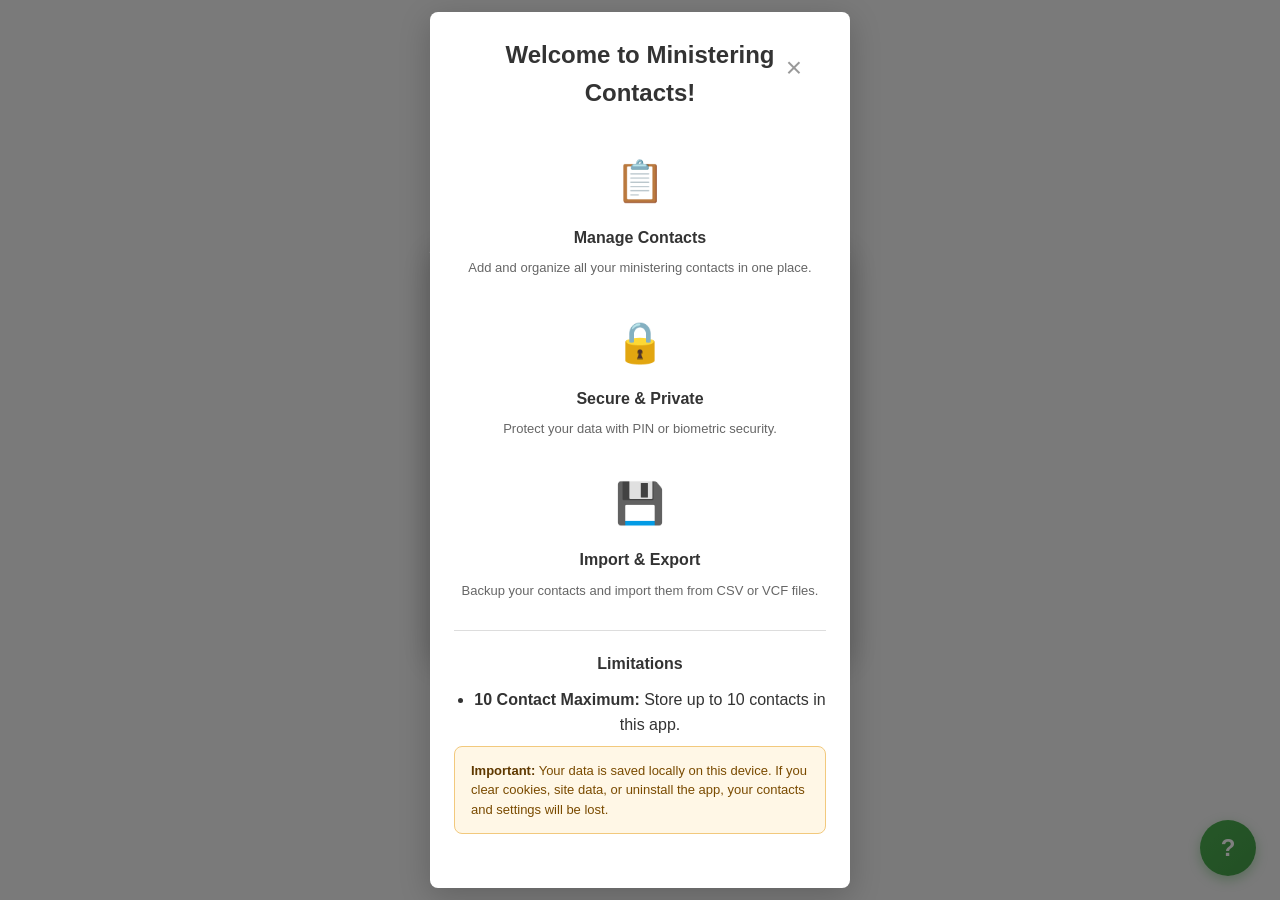
==== index.html @ c4b1a748 "Add birthday prompt dialog and related functionality to UIManager" ====
<!DOCTYPE html>
<html lang="en">

<head>
    <meta charset="UTF-8">
    <meta name="viewport" content="width=device-width, initial-scale=1.0">
    <meta name="theme-color" content="#4CAF50">
    <meta name="description" content="Manage ministering contacts and share things with them">
    <title>Ministering Contacts</title>
    <link rel="manifest" href="manifest.json">
    <link rel="icon" type="image/png" href="icon-192.png">
    <link rel="apple-touch-icon" href="icon-192.png">
    <link rel="stylesheet" href="styles.css">
</head>

<body>
    <div class="container">
        <header>
            <h1>Ministering Contacts</h1>
            <div class="header-actions">
                <button id="addContactBtn" class="btn btn-primary">+ Add Contact</button>
                <button id="importBtn" class="btn btn-secondary">📁 Import</button>
                <button id="securityBtn" class="btn btn-secondary">🔒 Security</button>
            </div>
        </header>

        <!-- Contact List View -->
        <main id="contactsView" class="view">
            <div id="contactsList" class="contacts-list">
                <!-- Contacts will be dynamically inserted here -->
            </div>
            <div id="emptyState" class="empty-state">
                <p>No contacts yet. Add or import contacts to get started.</p>
            </div>
        </main>

        <!-- Form View -->
        <div id="formView" class="view hidden">
            <div class="form-container">
                <h2 id="formTitle">Add Contact</h2>
                <form id="contactForm">
                    <div class="form-group">
                        <label for="name">Name *</label>
                        <input type="text" id="name" name="name" required placeholder="Contact name">
                    </div>
                    <div class="form-group">
                        <label for="phone">Phone Number</label>
                        <input type="tel" id="phone" name="phone" placeholder="(123) 456-7890">
                        <label class="textable-row" for="textable">
                            <input type="checkbox" id="textable" name="textable">
                            <span>Textable</span>
                        </label>
                    </div>
                    <div class="form-group">
                        <label>Birthday</label>
                        <div class="birthday-inputs">
                            <select id="birthdayMonth" name="birthdayMonth">
                                <option value="">Month</option>
                                <option value="01">January</option>
                                <option value="02">February</option>
                                <option value="03">March</option>
                                <option value="04">April</option>
                                <option value="05">May</option>
                                <option value="06">June</option>
                                <option value="07">July</option>
                                <option value="08">August</option>
                                <option value="09">September</option>
                                <option value="10">October</option>
                                <option value="11">November</option>
                                <option value="12">December</option>
                            </select>
                            <input type="number" id="birthdayDay" name="birthdayDay" min="1" max="31" placeholder="Day">
                            <input type="number" id="birthdayYear" name="birthdayYear" min="1900" max="2100"
                                placeholder="Year (optional)">
                        </div>
                    </div>
                    <div class="form-group">
                        <label for="email">Email</label>
                        <input type="email" id="email" name="email" placeholder="email@example.com">
                    </div>
                    <div class="form-group">
                        <label for="notes">Notes</label>
                        <textarea id="notes" name="notes" rows="4"
                            placeholder="Likes, preferences, reminders, and other notes"></textarea>
                    </div>
                    <div class="form-actions">
                        <button type="submit" class="btn btn-primary">Save</button>
                        <button type="button" id="cancelBtn" class="btn btn-secondary">Cancel</button>
                    </div>
                </form>
            </div>
        </div>

        <!-- Share View -->
        <div id="shareView" class="view hidden">
            <div class="share-container">
                <h2>Share with</h2>
                <p id="sharedContent" class="shared-content"></p>
                <div id="shareContactsList" class="contacts-list">
                    <!-- Contacts will be dynamically inserted here for selection -->
                </div>
            </div>
        </div>
    </div>

    <!-- Hidden file input for import -->
    <input type="file" id="importFile" accept=".csv,.vcf" style="display: none;">

    <!-- Confirmation Dialog -->
    <div id="confirmDialog" class="modal hidden">
        <div class="modal-content">
            <h3 id="confirmTitle">Confirm Action</h3>
            <p id="confirmMessage"></p>
            <div class="modal-actions">
                <button id="confirmNo" class="btn btn-secondary">Cancel</button>
                <button id="confirmYes" class="btn btn-danger">Delete</button>
            </div>
        </div>
    </div>

    <!-- Message Preview Dialog -->
    <div id="messagePreviewDialog" class="modal hidden">
        <div class="modal-content">
            <h3 id="previewTitle">Preview Message</h3>
            <div class="form-group">
                <label for="previewSubject" id="previewSubjectLabel" class="hidden">Subject</label>
                <input type="text" id="previewSubject" class="hidden" placeholder="Email subject">
            </div>
            <div class="form-group">
                <label for="previewBody">Message</label>
                <textarea id="previewBody" rows="6"></textarea>
            </div>
            <div class="modal-actions">
                <button id="previewCancel" class="btn btn-secondary">Cancel</button>
                <button id="previewSend" class="btn btn-primary">Send</button>
            </div>
        </div>
    </div>

    <!-- Birthday Prompt Dialog -->
    <div id="birthdayPromptDialog" class="modal hidden">
        <div class="modal-content">
            <h3 id="birthdayPromptTitle">Birthday for Contact</h3>
            <p id="birthdayPromptMessage">Use the picker below to add a birthday.</p>
            <div class="form-group">
                <label>Birthday</label>
                <div class="birthday-inputs">
                    <select id="birthdayPromptMonth" name="birthdayPromptMonth">
                        <option value="">Month</option>
                        <option value="01">January</option>
                        <option value="02">February</option>
                        <option value="03">March</option>
                        <option value="04">April</option>
                        <option value="05">May</option>
                        <option value="06">June</option>
                        <option value="07">July</option>
                        <option value="08">August</option>
                        <option value="09">September</option>
                        <option value="10">October</option>
                        <option value="11">November</option>
                        <option value="12">December</option>
                    </select>
                    <input type="number" id="birthdayPromptDay" name="birthdayPromptDay" min="1" max="31"
                        placeholder="Day">
                    <input type="number" id="birthdayPromptYear" name="birthdayPromptYear" min="1900" max="2100"
                        placeholder="Year (optional)">
                </div>
            </div>
            <p id="birthdayPromptHint" class="security-hint"></p>
            <div class="modal-actions">
                <button type="button" id="birthdayPromptCancel" class="btn btn-secondary">Skip</button>
                <button type="button" id="birthdayPromptSave" class="btn btn-primary">Save Birthday</button>
            </div>
        </div>
    </div>

    <!-- Security Dialog -->
    <div id="securityDialog" class="modal hidden">
        <div class="modal-content security-modal-content">
            <h3 id="securityTitle">Set App PIN</h3>
            <p id="securityMessage">Create a PIN to protect your contacts.</p>
            <form id="securityForm">
                <div class="form-group">
                    <label for="securityPin">PIN</label>
                    <input type="password" id="securityPin" name="securityPin" autocomplete="new-password"
                        inputmode="numeric" pattern="[0-9]*" placeholder="Enter PIN">
                </div>
                <div class="form-group" id="securityConfirmGroup">
                    <label for="securityPinConfirm">Confirm PIN</label>
                    <input type="password" id="securityPinConfirm" name="securityPinConfirm" autocomplete="new-password"
                        inputmode="numeric" pattern="[0-9]*" placeholder="Confirm PIN">
                </div>
                <label class="security-biometrics-row" for="securityBiometricOptIn">
                    <input type="checkbox" id="securityBiometricOptIn">
                    <span>Also enable biometrics on this device</span>
                </label>
                <p id="securityHint" class="security-hint"></p>
                <div class="modal-actions security-actions">
                    <button type="button" id="securityCancel" class="btn btn-secondary">Cancel</button>
                    <button type="button" id="securityBiometricBtn" class="btn btn-secondary">Use biometrics</button>
                    <button type="submit" id="securitySubmit" class="btn btn-primary">Save PIN</button>
                </div>
            </form>
        </div>
    </div>

    <!-- First Time Modal -->
    <div id="firstTimeModal" class="modal hidden">
        <div class="modal-content first-time-modal-content">
            <button id="closeFirstTimeModal" class="modal-close-btn">×</button>
            <h2>Welcome to Ministering Contacts!</h2>
            <div class="first-time-content">
                <div class="feature-item">
                    <div class="feature-icon">📋</div>
                    <h3>Manage Contacts</h3>
                    <p>Add and organize all your ministering contacts in one place.</p>
                </div>
                <div class="feature-item" id="shareFeatureCard">
                    <div class="feature-icon">💬</div>
                    <h3>Share Content</h3>
                    <p id="shareFeatureText">Quickly share articles, messages, or links with your contacts.</p>
                </div>
                <div class="feature-item">
                    <div class="feature-icon">🔒</div>
                    <h3>Secure & Private</h3>
                    <p>Protect your data with PIN or biometric security.</p>
                </div>
                <div class="feature-item">
                    <div class="feature-icon">💾</div>
                    <h3>Import & Export</h3>
                    <p>Backup your contacts and import them from CSV or VCF files.</p>

                    <div class="limitations-section"
                        style="margin-top: 30px; padding-top: 20px; border-top: 1px solid #ddd;">
                        <h3 style="margin-bottom: 10px;">Limitations</h3>
                        <ul style="margin: 0; padding-left: 20px; line-height: 1.6;">
                            <li><strong>10 Contact Maximum:</strong> Store up to 10 contacts in this app.</li>
                        </ul>
                    </div>

                    <div class="data-loss-warning">
                        <strong>Important:</strong> Your data is saved locally on this device. If you clear cookies,
                        site data, or uninstall the app, your contacts and settings will be lost.
                    </div>

                </div>
            </div>
            <button id="getStartedBtn" class="btn btn-primary" style="width: 100%; margin-top: 20px;">Get
                Started</button>
        </div>
    </div>

    <!-- Floating Help Button -->
    <button id="floatingHelpBtn" class="floating-help-btn" title="View app guide">?</button>

    <!-- Modal Overlay -->
    <div id="modalOverlay" class="modal-overlay hidden"></div>

    <script src="app.js"></script>
</body>

</html>
---- styles.css ----
/* Reset and Base Styles */
* {
    margin: 0;
    padding: 0;
    box-sizing: border-box;
}

html,
body {
    width: 100%;
    height: 100%;
}

html {
    overscroll-behavior: none;
}

body {
    font-family: -apple-system, BlinkMacSystemFont, 'Segoe UI', Roboto, Oxygen, Ubuntu, Cantarell, sans-serif;
    background-color: #f5f5f5;
    color: #333;
    line-height: 1.6;
}

body.app-locked {
    overflow: hidden;
    overscroll-behavior: none;
    touch-action: none;
}

body.app-locked .container {
    visibility: hidden;
    opacity: 0;
    pointer-events: none;
    user-select: none;
    overflow: hidden;
}

/* Container and Layout */
.container {
    max-width: 600px;
    margin: 0 auto;
    height: 100vh;
    display: flex;
    flex-direction: column;
    background: white;
}

header {
    background: linear-gradient(135deg, #4CAF50 0%, #45a049 100%);
    color: white;
    padding: 20px;
    box-shadow: 0 2px 8px rgba(0, 0, 0, 0.1);
    flex-shrink: 0;
}

header h1 {
    font-size: 24px;
    margin-bottom: 12px;
}

.header-actions {
    display: flex;
    gap: 8px;
    flex-wrap: wrap;
}

/* Textable checkbox in contact form */
.textable-row {
    display: flex;
    align-items: center;
    gap: 8px;
    margin-top: 8px;
    font-size: 14px;
    color: #333;
}

.textable-row input {
    margin: 0;
}

/* Textable indicator badge on contact card */
.textable-indicator {
    display: inline-block;
    background: #e6f4ea;
    color: #1b6e3a;
    border: 1px solid #c7ecd3;
    padding: 4px 8px;
    border-radius: 999px;
    font-size: 12px;
    font-weight: 600;
    margin-left: 8px;
    vertical-align: middle;
}

.contact-detail .textable-indicator {
    margin-left: 6px;
    padding: 3px 6px;
    font-size: 12px;
}

/* Improve checkbox appearance */
.textable-row input[type="checkbox"] {
    width: 18px;
    height: 18px;
}

/* Slightly highlight phone link when textable */
.contact-detail .phone-link.textable {
    color: #0b6cff;
    font-weight: 600;
}

/* Small circular birthday action button */
.birthday-btn {
    display: inline-flex;
    align-items: center;
    justify-content: center;
    width: 36px;
    height: 36px;
    padding: 0;
    border-radius: 50%;
    background: linear-gradient(135deg, #ffb74d 0%, #ff9800 100%);
    color: white;
    border: none;
    box-shadow: 0 2px 6px rgba(0, 0, 0, 0.12);
    text-decoration: none;
    font-size: 16px;
}

.birthday-btn:hover {
    transform: translateY(-1px);
}

/* Message preview modal textarea */
#previewBody {
    width: 100%;
    min-height: 100px;
    padding: 10px 12px;
    border: 1px solid #ddd;
    border-radius: 6px;
    font-family: inherit;
    font-size: 14px;
}

#previewSubject {
    width: 100%;
    padding: 8px 10px;
    border: 1px solid #ddd;
    border-radius: 6px;
    font-family: inherit;
    font-size: 14px;
}

.modal-actions {
    display: flex;
    gap: 12px;
    justify-content: flex-end;
}

.header-meta {
    display: flex;
    align-items: center;
    gap: 12px;
    margin-bottom: 8px;
}

.contact-count {
    font-size: 13px;
    color: rgba(255, 255, 255, 0.95);
    background: rgba(0, 0, 0, 0.12);
    padding: 6px 10px;
    border-radius: 999px;
}

.btn[disabled] {
    opacity: 0.6;
    cursor: default;
}

.hidden {
    display: none !important;
}

.api-note {
    margin-top: 10px;
    font-size: 13px;
    line-height: 1.4;
    color: rgba(255, 255, 255, 0.92);
    max-width: 32rem;
}

main {
    flex: 1;
    overflow-y: auto;
    padding: 16px;
}

body.app-locked main {
    overflow: hidden;
}

/* View Management */
.view {
    display: block;
}

.view.hidden {
    display: none;
}

/* Button Styles */
.btn {
    padding: 10px 16px;
    border: none;
    border-radius: 4px;
    font-size: 14px;
    cursor: pointer;
    transition: all 0.3s ease;
    font-weight: 500;
}

.btn-primary {
    background-color: #4CAF50;
    color: white;
}

.btn-primary:hover {
    background-color: #45a049;
}

.btn-primary:active {
    transform: scale(0.98);
}

.btn-secondary {
    background-color: #f0f0f0;
    color: #333;
    border: 1px solid #ddd;
}

.btn-secondary:hover {
    background-color: #e8e8e8;
}

.btn-danger {
    background-color: #f44336;
    color: white;
}

.btn-danger:hover {
    background-color: #da190b;
}

/* Contact List */
.contacts-list {
    display: flex;
    flex-direction: column;
    gap: 12px;
}

.contact-card {
    background: white;
    border: 1px solid #e0e0e0;
    border-radius: 8px;
    padding: 16px;
    display: flex;
    justify-content: space-between;
    align-items: center;
    box-shadow: 0 1px 3px rgba(0, 0, 0, 0.08);
    transition: all 0.2s ease;
}

.contact-card:hover {
    box-shadow: 0 2px 8px rgba(0, 0, 0, 0.12);
}

.contact-info {
    flex: 1;
}

.contact-name {
    font-size: 16px;
    font-weight: 600;
    color: #333;
    margin-bottom: 4px;
}

.contact-details {
    font-size: 13px;
    color: #666;
    display: flex;
    flex-wrap: wrap;
    gap: 12px;
}

.contact-detail {
    display: flex;
    align-items: center;
    gap: 4px;
}

.contact-actions {
    display: flex;
    gap: 8px;
    margin-left: 12px;
}

.btn-icon {
    padding: 8px 12px;
    font-size: 12px;
    background-color: #f5f5f5;
    color: #333;
    border: 1px solid #ddd;
}

.btn-icon:hover {
    background-color: #e8e8e8;
}

.btn-delete {
    background-color: #ffebee;
    color: #c62828;
    border: 1px solid #ef5350;
}

.btn-delete:hover {
    background-color: #ffcdd2;
}

/* Empty State */
.empty-state {
    text-align: center;
    padding: 40px 20px;
    color: #999;
}

.empty-state p {
    font-size: 16px;
}

/* Form View */
.form-container {
    background: white;
    padding: 20px;
    border-radius: 8px;
}

#formView h2 {
    margin-bottom: 20px;
    color: #333;
}

.form-group {
    margin-bottom: 16px;
}

.form-group label {
    display: block;
    margin-bottom: 6px;
    font-weight: 500;
    color: #333;
    font-size: 14px;
}

.form-group input {
    width: 100%;
    padding: 10px 12px;
    border: 1px solid #ddd;
    border-radius: 4px;
    font-size: 14px;
    font-family: inherit;
    transition: border-color 0.2s ease;
}

.form-group textarea {
    width: 100%;
    padding: 10px 12px;
    border: 1px solid #ddd;
    border-radius: 4px;
    font-size: 14px;
    font-family: inherit;
    transition: border-color 0.2s ease;
    resize: vertical;
    min-height: 88px;
}

.form-group input:focus {
    outline: none;
    border-color: #4CAF50;
    box-shadow: 0 0 0 2px rgba(76, 175, 80, 0.1);
}

.form-group textarea:focus {
    outline: none;
    border-color: #4CAF50;
    box-shadow: 0 0 0 2px rgba(76, 175, 80, 0.1);
}

.birthday-inputs {
    display: grid;
    grid-template-columns: 1.2fr 0.7fr 0.9fr;
    gap: 8px;
}

.birthday-inputs select,
.birthday-inputs input {
    width: 100%;
    padding: 10px 12px;
    border: 1px solid #ddd;
    border-radius: 4px;
    font-size: 14px;
    font-family: inherit;
    transition: border-color 0.2s ease;
    background: #fff;
}

.birthday-inputs select:focus,
.birthday-inputs input:focus {
    outline: none;
    border-color: #4CAF50;
    box-shadow: 0 0 0 2px rgba(76, 175, 80, 0.1);
}

.contact-notes {
    margin-top: 8px;
    font-size: 13px;
    line-height: 1.4;
    color: #4b4b4b;
    white-space: pre-wrap;
}

.form-actions {
    display: flex;
    gap: 12px;
    margin-top: 24px;
}

.form-actions button {
    flex: 1;
}

/* Share View */
.share-container {
    padding: 0;
}

#shareView h2 {
    padding: 20px 16px 12px;
    margin-bottom: 8px;
}

.shared-content {
    background: #f5f5f5;
    padding: 12px 16px;
    margin: 0 16px 16px;
    border-radius: 4px;
    font-size: 13px;
    color: #666;
    word-break: break-word;
    max-height: 100px;
    overflow-y: auto;
}

#shareContactsList {
    padding: 16px;
}

.share-actions {
    display: flex;
    gap: 8px;
    margin-top: 12px;
    flex-wrap: wrap;
}

.share-action-link {
    display: inline-flex;
    align-items: center;
    justify-content: center;
    text-decoration: none;
}

.contact-card.share-option {
    cursor: pointer;
}

.contact-card.share-option:active {
    background-color: #f0f7f0;
}

/* Modal Styles */
.modal-overlay {
    position: fixed;
    top: 0;
    left: 0;
    right: 0;
    bottom: 0;
    background: rgba(0, 0, 0, 0.5);
    z-index: 999;
}

.modal {
    position: fixed;
    top: 50%;
    left: 50%;
    transform: translate(-50%, -50%);
    background: white;
    border-radius: 8px;
    padding: 24px;
    width: min(92vw, 420px);
    max-height: calc(100vh - 24px);
    overflow-y: auto;
    overflow-x: hidden;
    z-index: 1000;
    box-shadow: 0 8px 32px rgba(0, 0, 0, 0.2);
}

.modal-content {
    display: flex;
    flex-direction: column;
    gap: 12px;
}

.modal p {
    margin-bottom: 20px;
    color: #666;
}

.modal-actions {
    display: grid;
    grid-template-columns: repeat(2, minmax(0, 1fr));
    gap: 12px;
}

.modal-actions button {
    width: 100%;
}

.security-modal-content {
    width: 100%;
}

.security-biometrics-row {
    display: flex;
    align-items: flex-start;
    gap: 10px;
    font-size: 14px;
    color: #444;
    margin-top: 2px;
}

.security-biometrics-row input {
    margin-top: 4px;
}

.security-hint {
    margin: 0;
    font-size: 13px;
    color: #666;
    min-height: 1.2em;
}

.security-hint.error {
    color: #c62828;
    font-weight: 600;
}

.security-actions {
    grid-template-columns: repeat(2, minmax(0, 1fr));
}

.security-actions> :last-child:nth-child(odd) {
    grid-column: 1 / -1;
}

.security-actions button {
    min-width: 0;
}

/* Responsive Design */
@media (max-width: 600px) {
    .container {
        max-width: 100%;
        border-radius: 0;
        flex-direction: column;
    }

    .modal {
        top: auto;
        left: 0;
        right: 0;
        bottom: 0;
        transform: none;
        width: 100%;
        max-width: 100%;
        max-height: 88vh;
        border-radius: 16px 16px 0 0;
        padding: 18px 16px 16px;
    }

    .modal-actions {
        grid-template-columns: 1fr;
        flex-direction: column;
    }

    .security-actions {
        grid-template-columns: 1fr;
    }

    .header-actions .btn {
        width: 100%;
    }

    .contact-card {
        flex-direction: column;
        align-items: flex-start;
    }

    .contact-actions {
        width: 100%;
        margin-left: 0;
        margin-top: 12px;
    }

    .contact-actions .btn {
        flex: 1;
    }

    .modal-content {
        gap: 10px;
    }

    .floating-help-btn {
        width: 48px;
        height: 48px;
        bottom: 16px;
        right: 16px;
    }

    .first-time-content {
        gap: 16px;
    }

    .feature-item {
        margin-bottom: 0;
    }
}

/* First Time Modal Styles */
.first-time-modal-content {
    position: relative;
    max-width: 500px;
}

.first-time-modal-content h2 {
    text-align: center;
    color: #333;
    margin-bottom: 24px;
    font-size: 24px;
}

.modal-close-btn {
    position: absolute;
    top: 16px;
    right: 16px;
    background: none;
    border: none;
    font-size: 28px;
    color: #999;
    cursor: pointer;
    padding: 0;
    width: 32px;
    height: 32px;
    display: flex;
    align-items: center;
    justify-content: center;
    transition: color 0.2s ease;
}

.modal-close-btn:hover {
    color: #333;
}

.first-time-content {
    display: flex;
    flex-direction: column;
    gap: 20px;
    margin-bottom: 24px;
}

.feature-item {
    text-align: center;
    margin-bottom: 12px;
}

.feature-icon {
    font-size: 40px;
    margin-bottom: 12px;
}

.feature-item h3 {
    font-size: 16px;
    color: #333;
    margin-bottom: 8px;
    font-weight: 600;
}

.feature-item p {
    font-size: 13px;
    color: #666;
    line-height: 1.5;
    margin-bottom: 0;
}

.data-loss-warning {
    background: #fff7e6;
    border: 1px solid #f2c97d;
    border-radius: 8px;
    padding: 14px 16px;
    color: #7a4b00;
    font-size: 13px;
    line-height: 1.5;
    text-align: left;
    margin-top: 8px;
}

.data-loss-warning strong {
    color: #5f3900;
}

/* Floating Help Button */
.floating-help-btn {
    position: fixed;
    bottom: 24px;
    right: 24px;
    width: 56px;
    height: 56px;
    border-radius: 50%;
    background: linear-gradient(135deg, #4CAF50 0%, #45a049 100%);
    color: white;
    border: none;
    font-size: 24px;
    font-weight: bold;
    cursor: pointer;
    box-shadow: 0 4px 12px rgba(76, 175, 80, 0.4);
    transition: all 0.3s ease;
    z-index: 500;
    display: flex;
    align-items: center;
    justify-content: center;
}

.floating-help-btn:hover {
    transform: scale(1.1);
    box-shadow: 0 6px 16px rgba(76, 175, 80, 0.5);
}

.floating-help-btn:active {
    transform: scale(0.95);
}

/* Print Styles */
@media print {
    body {
        background: white;
    }

    .header-actions,
    .contact-actions,
    .form-actions,
    .modal-actions,
    .floating-help-btn {
        display: none;
    }
}

/* Contact Link Styles */
.contact-link {
    color: #0066cc;
    text-decoration: none;
    cursor: pointer;
    transition: color 0.2s ease, text-decoration 0.2s ease;
}

.contact-link:hover {
    color: #0052a3;
    text-decoration: underline;
}

.phone-link {
    font-weight: 500;
}

.email-link {
    font-weight: 500;
}
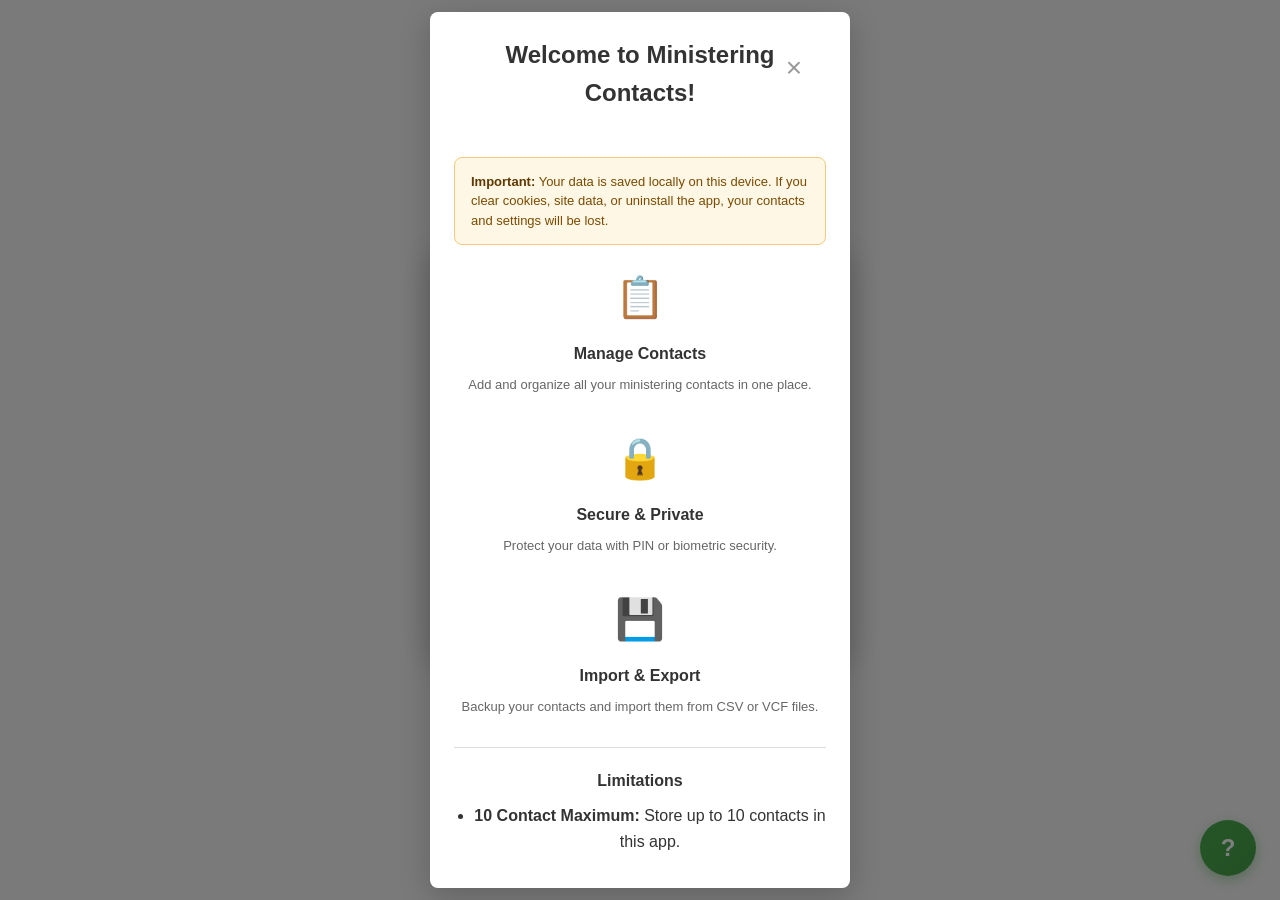
==== commit 6b5a183a: "Add data loss warning to first-time modal for user awareness" ====
--- a/index.html
+++ b/index.html
@@ -210,6 +210,11 @@
             <button id="closeFirstTimeModal" class="modal-close-btn">×</button>
             <h2>Welcome to Ministering Contacts!</h2>
             <div class="first-time-content">
+                <div class="data-loss-warning">
+                    <strong>Important:</strong> Your data is saved locally on this device. If you clear cookies,
+                    site data, or uninstall the app, your contacts and settings will be lost.
+                </div>
+
                 <div class="feature-item">
                     <div class="feature-icon">📋</div>
                     <h3>Manage Contacts</h3>
@@ -237,12 +242,6 @@
                             <li><strong>10 Contact Maximum:</strong> Store up to 10 contacts in this app.</li>
                         </ul>
                     </div>
-
-                    <div class="data-loss-warning">
-                        <strong>Important:</strong> Your data is saved locally on this device. If you clear cookies,
-                        site data, or uninstall the app, your contacts and settings will be lost.
-                    </div>
-
                 </div>
             </div>
             <button id="getStartedBtn" class="btn btn-primary" style="width: 100%; margin-top: 20px;">Get
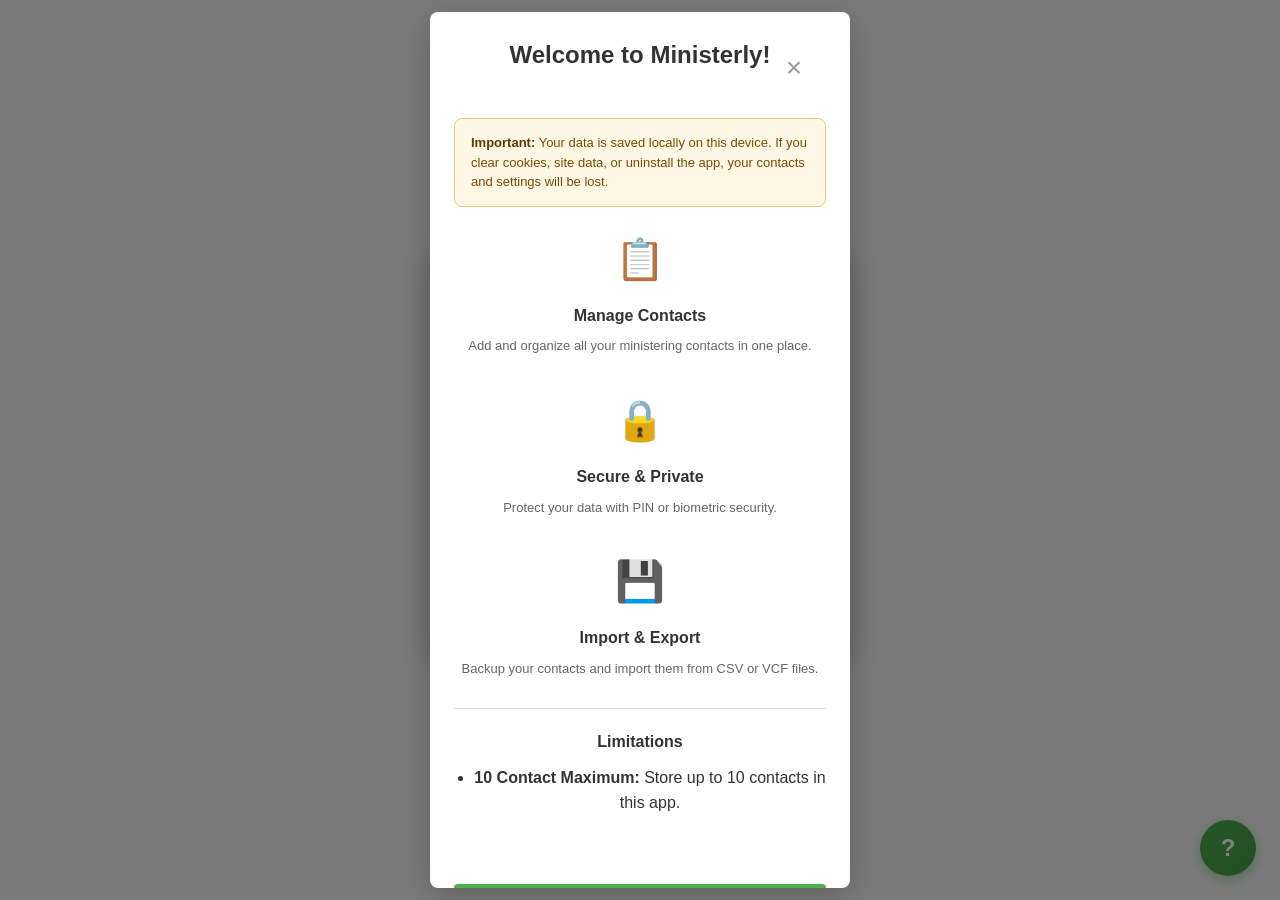
==== commit 6e295b9a: "Remove unused SVG icons and update HTML metadata for branding consistency" ====
--- a/index.html
+++ b/index.html
@@ -5,10 +5,11 @@
     <meta charset="UTF-8">
     <meta name="viewport" content="width=device-width, initial-scale=1.0">
     <meta name="theme-color" content="#4CAF50">
-    <meta name="description" content="Manage ministering contacts and share things with them">
-    <title>Ministering Contacts</title>
+    <meta name="description" content="Ministerly — Manage ministering contacts and share things with them.">
+    <title>Ministerly</title>
     <link rel="manifest" href="manifest.json">
     <link rel="icon" type="image/png" href="icon-192.png">
+    <link rel="icon" href="icons/ministerly-icon.svg" type="image/svg+xml">
     <link rel="apple-touch-icon" href="icon-192.png">
     <link rel="stylesheet" href="styles.css">
 </head>
@@ -16,7 +17,7 @@
 <body>
     <div class="container">
         <header>
-            <h1>Ministering Contacts</h1>
+            <h1>Ministerly</h1>
             <div class="header-actions">
                 <button id="addContactBtn" class="btn btn-primary">+ Add Contact</button>
                 <button id="importBtn" class="btn btn-secondary">📁 Import</button>
@@ -208,7 +209,7 @@
     <div id="firstTimeModal" class="modal hidden">
         <div class="modal-content first-time-modal-content">
             <button id="closeFirstTimeModal" class="modal-close-btn">×</button>
-            <h2>Welcome to Ministering Contacts!</h2>
+            <h2>Welcome to Ministerly!</h2>
             <div class="first-time-content">
                 <div class="data-loss-warning">
                     <strong>Important:</strong> Your data is saved locally on this device. If you clear cookies,
@@ -224,6 +225,11 @@
                     <div class="feature-icon">💬</div>
                     <h3>Share Content</h3>
                     <p id="shareFeatureText">Quickly share articles, messages, or links with your contacts.</p>
+                    <div id="shareVideoContainer" style="display: none; margin-top: 10px;">
+                        <iframe id="shareVideoIframe" width="320" height="180" src="" frameborder="0"
+                            allow="accelerometer; autoplay; clipboard-write; encrypted-media; gyroscope; picture-in-picture; fullscreen"
+                            allowfullscreen></iframe>
+                    </div>
                 </div>
                 <div class="feature-item">
                     <div class="feature-icon">🔒</div>
@@ -255,6 +261,31 @@
     <!-- Modal Overlay -->
     <div id="modalOverlay" class="modal-overlay hidden"></div>
 
+    <!-- PWA Install Prompt -->
+    <div id="installPrompt" class="install-prompt hidden" role="dialog" aria-live="polite" aria-label="Install app">
+        <div class="install-content">
+            <div class="install-text">
+                <strong>Install</strong>
+                <div class="install-sub">Install this website as an app.</div>
+            </div>
+            <div class="install-actions">
+                <button id="installBtn" class="btn btn-primary">Install</button>
+                <button id="installDismissBtn" class="btn btn-secondary">Maybe later</button>
+            </div>
+        </div>
+    </div>
+    <!-- iOS Add to Home Screen Hint -->
+    <div id="iosHint" class="ios-hint hidden" role="dialog" aria-live="polite" aria-label="Add to Home Screen hint">
+        <div class="ios-content">
+            <div class="ios-text">
+                <strong>Add to Home Screen</strong>
+                <div class="ios-sub">Tap Share → Add to Home Screen to save this app to your device.</div>
+            </div>
+            <div class="ios-actions">
+                <button id="iosDismissBtn" class="btn btn-secondary">Got it</button>
+            </div>
+        </div>
+    </div>
     <script src="app.js"></script>
 </body>
 
--- a/styles.css
+++ b/styles.css
@@ -793,4 +793,104 @@
 
 .email-link {
     font-weight: 500;
+}
+
+/* Install prompt banner */
+.install-prompt {
+    position: fixed;
+    left: 50%;
+    transform: translateX(-50%);
+    bottom: 18px;
+    background: linear-gradient(180deg, #ffffff, #fbfbfb);
+    border: 1px solid rgba(0, 0, 0, 0.08);
+    box-shadow: 0 8px 24px rgba(0, 0, 0, 0.12);
+    border-radius: 12px;
+    padding: 12px 14px;
+    z-index: 1200;
+    max-width: 92%;
+    width: 520px;
+}
+
+.install-content {
+    display: flex;
+    align-items: center;
+    justify-content: space-between;
+    gap: 12px;
+}
+
+.install-text strong {
+    display: block;
+    font-size: 15px;
+    color: #222;
+}
+
+.install-sub {
+    font-size: 13px;
+    color: #555;
+}
+
+.install-actions {
+    display: flex;
+    gap: 8px;
+}
+
+@media (max-width: 520px) {
+    .install-content {
+        flex-direction: column;
+        align-items: stretch;
+    }
+
+    .install-actions {
+        justify-content: stretch;
+    }
+}
+
+/* iOS Add to Home Screen hint */
+.ios-hint {
+    position: fixed;
+    left: 50%;
+    transform: translateX(-50%);
+    bottom: 18px;
+    background: linear-gradient(180deg, #fffaf0, #fff8f2);
+    border: 1px solid rgba(0, 0, 0, 0.06);
+    box-shadow: 0 8px 24px rgba(0, 0, 0, 0.10);
+    border-radius: 12px;
+    padding: 12px 14px;
+    z-index: 1200;
+    max-width: 92%;
+    width: 520px;
+}
+
+.ios-content {
+    display: flex;
+    align-items: center;
+    justify-content: space-between;
+    gap: 12px;
+}
+
+.ios-text strong {
+    display: block;
+    font-size: 15px;
+    color: #222;
+}
+
+.ios-sub {
+    font-size: 13px;
+    color: #555;
+}
+
+.ios-actions {
+    display: flex;
+    gap: 8px;
+}
+
+@media (max-width: 520px) {
+    .ios-content {
+        flex-direction: column;
+        align-items: stretch;
+    }
+
+    .ios-actions {
+        justify-content: stretch;
+    }
 }
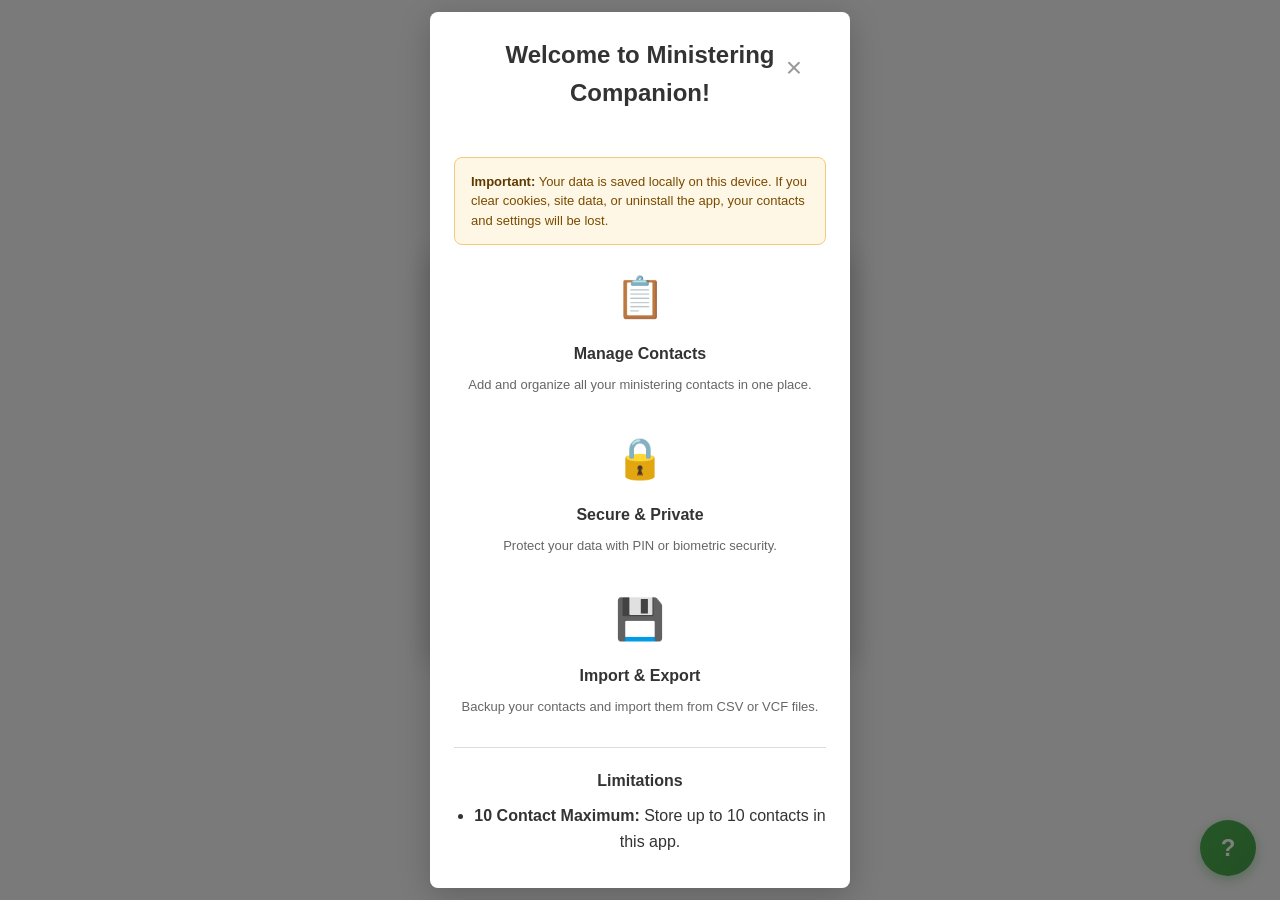
==== commit fa61d3d6: "Update app title and headings for branding consistency" ====
--- a/index.html
+++ b/index.html
@@ -5,11 +5,10 @@
     <meta charset="UTF-8">
     <meta name="viewport" content="width=device-width, initial-scale=1.0">
     <meta name="theme-color" content="#4CAF50">
-    <meta name="description" content="Ministerly — Manage ministering contacts and share things with them.">
-    <title>Ministerly</title>
+    <meta name="description" content="Ministering Companion — Manage ministering contacts and share content with them.">
+    <title>Ministering Companion</title>
     <link rel="manifest" href="manifest.json">
     <link rel="icon" type="image/png" href="icon-192.png">
-    <link rel="icon" href="icons/ministerly-icon.svg" type="image/svg+xml">
     <link rel="apple-touch-icon" href="icon-192.png">
     <link rel="stylesheet" href="styles.css">
 </head>
@@ -17,7 +16,7 @@
 <body>
     <div class="container">
         <header>
-            <h1>Ministerly</h1>
+            <h1>Ministering Companion</h1>
             <div class="header-actions">
                 <button id="addContactBtn" class="btn btn-primary">+ Add Contact</button>
                 <button id="importBtn" class="btn btn-secondary">📁 Import</button>
@@ -209,7 +208,7 @@
     <div id="firstTimeModal" class="modal hidden">
         <div class="modal-content first-time-modal-content">
             <button id="closeFirstTimeModal" class="modal-close-btn">×</button>
-            <h2>Welcome to Ministerly!</h2>
+            <h2>Welcome to Ministering Companion!</h2>
             <div class="first-time-content">
                 <div class="data-loss-warning">
                     <strong>Important:</strong> Your data is saved locally on this device. If you clear cookies,
